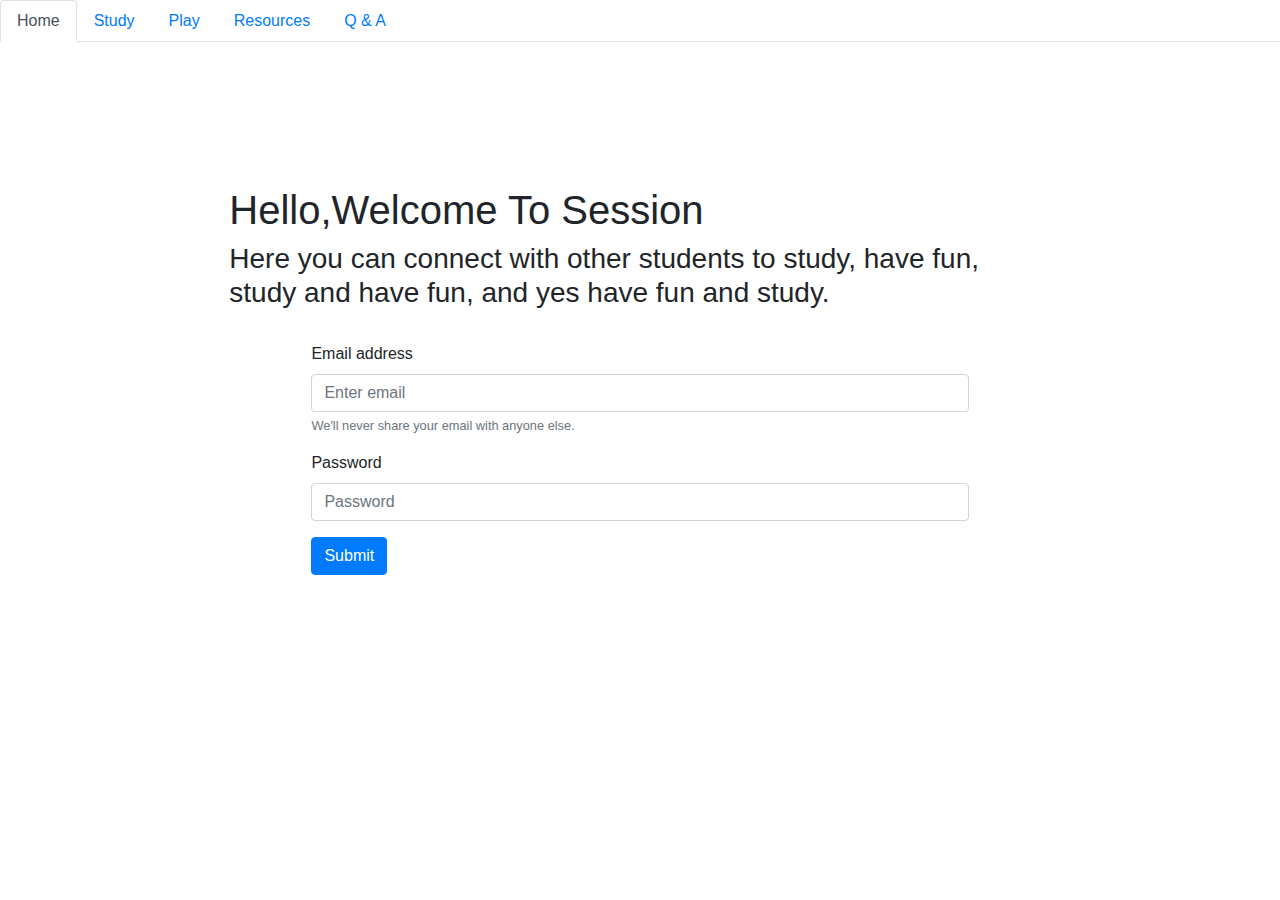
==== index.html @ 080bb099 "added sign in" ====
<!DOCTYPE html>
<html lang="en">
<head>
    <meta charset="UTF-8">
    <meta name="viewport" content="width=device-width, initial-scale=1.0">
    <link rel="stylesheet" href="https://stackpath.bootstrapcdn.com/bootstrap/4.5.2/css/bootstrap.min.css" integrity="sha384-JcKb8q3iqJ61gNV9KGb8thSsNjpSL0n8PARn9HuZOnIxN0hoP+VmmDGMN5t9UJ0Z" crossorigin="anonymous">
    <link rel="stylesheet" href="style.css">
    <title>Sesh</title>
</head>
<body>
    <ul class="nav nav-tabs">
        <li class="nav-item">
          <a class="nav-link active" href="#">Home</a>
        </li>
        <li class="nav-item">
          <a class="nav-link" href="#">Study</a>
        </li>
        <li class="nav-item">
          <a class="nav-link" href="#">Play</a>
        </li>
        <li class="nav-item">
            <a class="nav-link" href="#">Resources</a>
        </li>
        <li class="nav-item">
            <a class="nav-link" href="#">Q & A</a>
        </li>
    </ul>
    

        <div class="container">
            <div class="description">
                    <h1>Hello,Welcome To Session</h1>
                    <h3>Here you can connect with other students to study, have fun, study and have fun, and yes have fun and study.</h3>
                    <form class="form">
                        <div class="form-group col-xs-4">
                          <label for="exampleInputEmail1">Email address</label>
                          <input type="email" class="form-control" id="exampleInputEmail1" aria-describedby="emailHelp" placeholder="Enter email">
                          <small id="emailHelp" class="form-text text-muted">We'll never share your email with anyone else.</small>
                        </div>
                        <div class="form-group">
                          <label for="exampleInputPassword1">Password</label>
                          <input type="password" class="form-control" id="exampleInputPassword1" placeholder="Password">
                        </div>
                 
                        <button type="submit" class="btn btn-primary">Submit</button>
                      </form>
            </div>
        </div>

        <div class="container" id="signIn">
        </div>
       
    
    
</body>
<script src="script.js"></script>
</html>
---- style.css ----
.description {
    padding: 13%;
}

.form {
    padding-left: 10%;
    padding-right: 10%;
    padding-top: 3%;
}
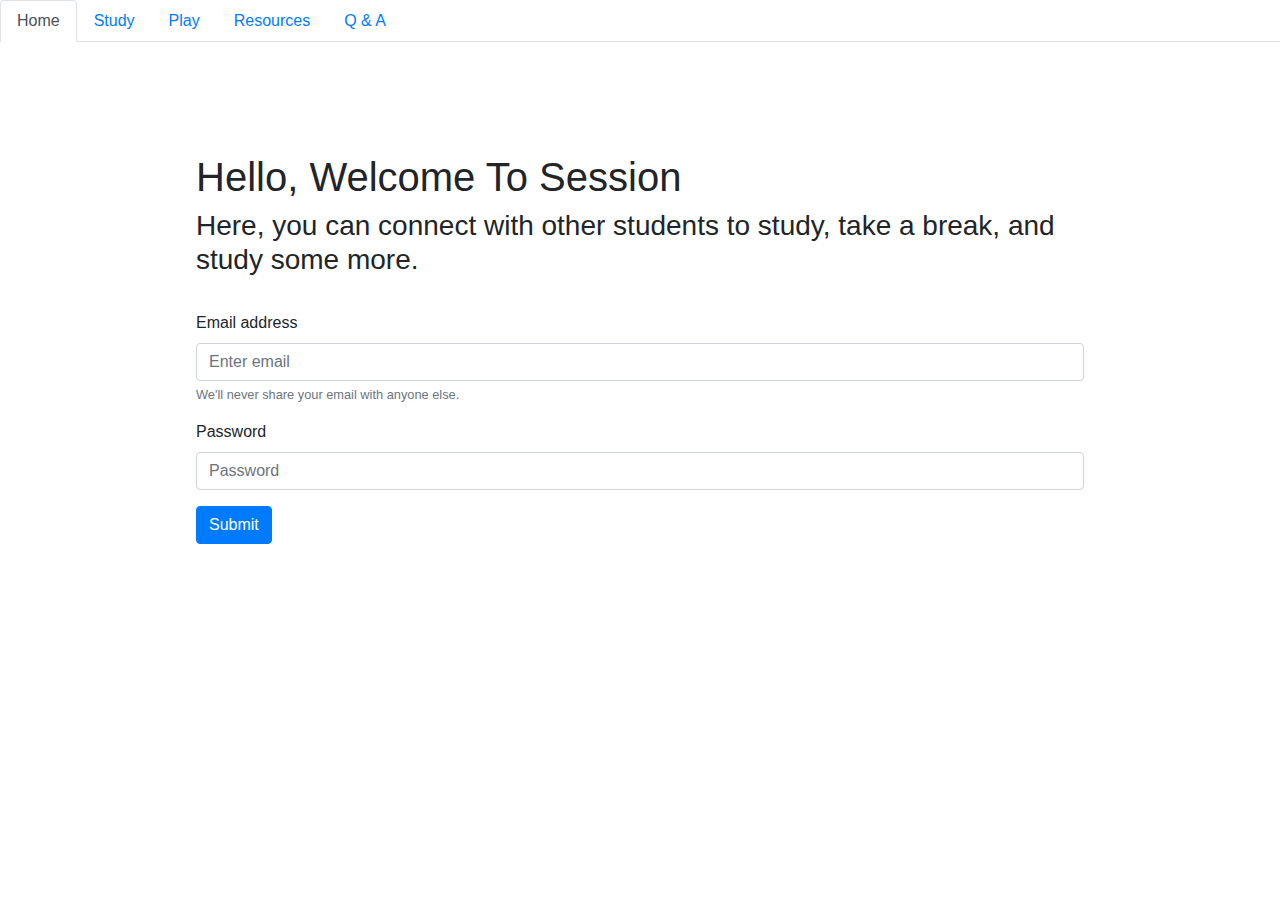
==== commit 63807208: "added QA" ====
--- a/index.html
+++ b/index.html
@@ -22,15 +22,15 @@
             <a class="nav-link" href="#">Resources</a>
         </li>
         <li class="nav-item">
-            <a class="nav-link" href="#">Q & A</a>
+            <a class="nav-link" href="qa.html">Q & A</a>
         </li>
     </ul>
-    
+    <div class="bg">
 
         <div class="container">
             <div class="description">
-                    <h1>Hello,Welcome To Session</h1>
-                    <h3>Here you can connect with other students to study, have fun, study and have fun, and yes have fun and study.</h3>
+                    <h1>Hello, Welcome To Session</h1>
+                    <h3>Here, you can connect with other students to study, take a break, and study some more.</h3>
                     <form class="form">
                         <div class="form-group col-xs-4">
                           <label for="exampleInputEmail1">Email address</label>
@@ -46,10 +46,8 @@
                       </form>
             </div>
         </div>
+    </div>
 
-        <div class="container" id="signIn">
-        </div>
-       
     
     
 </body>
--- a/style.css
+++ b/style.css
@@ -1,9 +1,25 @@
 .description {
-    padding: 13%;
+    padding: 10%;
 }
 
 .form {
-    padding-left: 10%;
-    padding-right: 10%;
     padding-top: 3%;
-}+}
+
+body, html {
+    height: 100%;
+    margin: 0;
+  }
+  
+  .bg {
+
+    background-image: url("https://wallpaperaccess.com/full/58366.jpg");
+  
+
+    height: 94%; 
+  
+
+    background-position: center;
+    background-repeat: no-repeat;
+    background-size: cover;
+  }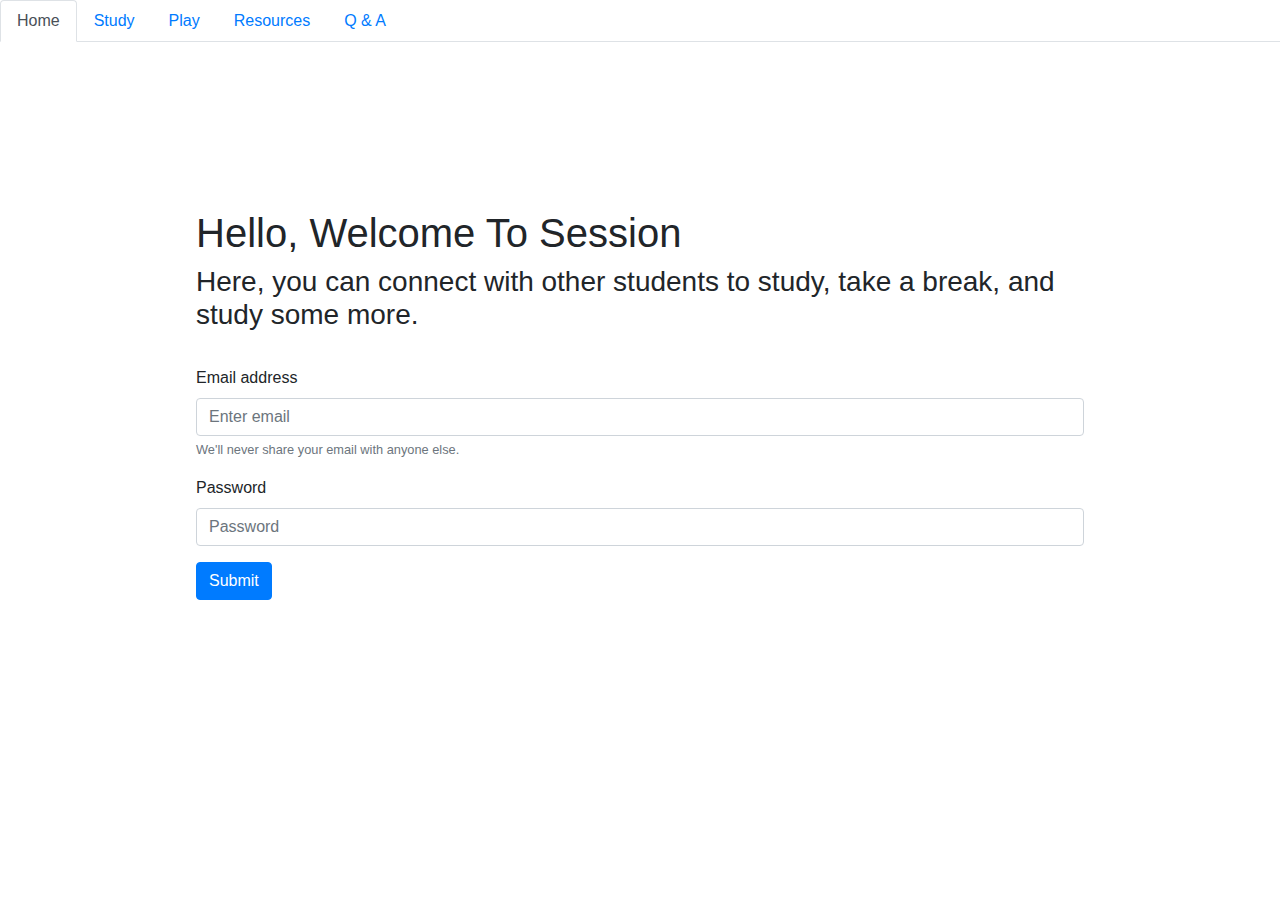
==== commit 09ac24e6: "formatting" ====
--- a/index.html
+++ b/index.html
@@ -26,7 +26,6 @@
         </li>
     </ul>
     <div class="bg">
-
         <div class="container">
             <div class="description">
                     <h1>Hello, Welcome To Session</h1>
@@ -41,7 +40,6 @@
                           <label for="exampleInputPassword1">Password</label>
                           <input type="password" class="form-control" id="exampleInputPassword1" placeholder="Password">
                         </div>
-                 
                         <button type="submit" class="btn btn-primary">Submit</button>
                       </form>
             </div>
--- a/style.css
+++ b/style.css
@@ -1,5 +1,6 @@
 .description {
     padding: 10%;
+    padding-top: 15%;
 }
 
 .form {
@@ -12,13 +13,8 @@
   }
   
   .bg {
-
-    background-image: url("https://wallpaperaccess.com/full/58366.jpg");
-  
-
+    background-image: url("https://www.psdgraphics.com/wp-content/uploads/2009/09/abstract-design.jpg");
     height: 94%; 
-  
-
     background-position: center;
     background-repeat: no-repeat;
     background-size: cover;
